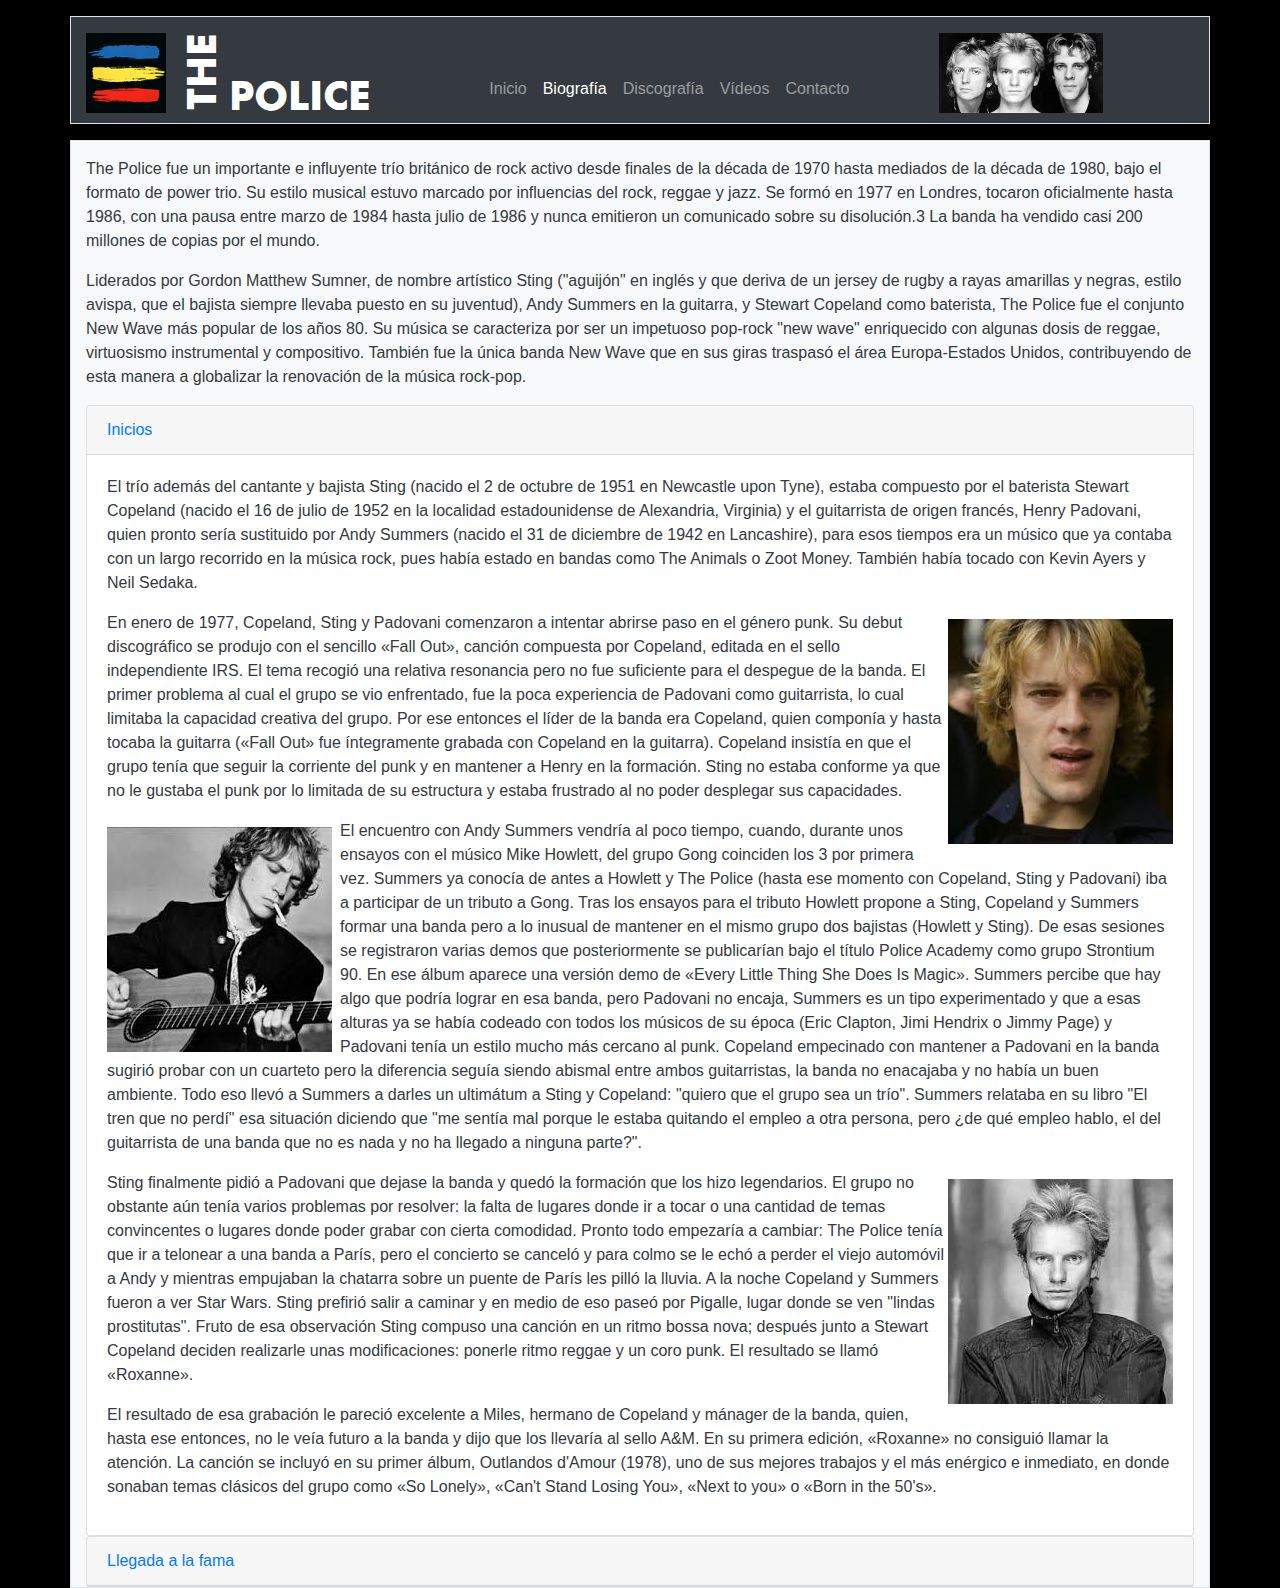
==== biografia.html @ cb5b8b4b "Añadido seccion Inicios página principal" ====
<!DOCTYPE html>
<html lang="es">
<head>
	<title>The Police Fan Club - Biografía</title>
	<meta charset="UTF-8">
	<!-- "shrink-to-fit=no" Versiones Safari <= 9.0-->
	<meta name="viewport" content="width=device-width, initial-scale=1 shrink-to-fit=no"> 
	<!-- Compatibilidad IE>=9 y Microsoft Edge -->
	<meta http-equiv="X-UA-Compatible" content="IE=edge">

	<!-- Favicon -->  
	<link rel="icon" href="images/favicon.png" type="image/png" sizes="16x16">

	<!-- Bootstrap -->
	<link rel="stylesheet" href="https://maxcdn.bootstrapcdn.com/bootstrap/4.4.1/css/bootstrap.min.css">

	<link rel="stylesheet" type="text/css" href="styles/styles.css">	
</head>

<body>
	<div class="container pt-3 mt-3 border bg-dark text-white">
		<div class="row">
			<div class="col-md-2 col-lg-1 d-lg-inline d-none">
				<img class="logo-cabecera" src="images/favicon.png" alt="Synchronicity	">
			</div>
			<!-- <div class="col-xs-10 col-md-10 col-lg-3 d-xs-inline"> -->
			<div class="col-md-10 col-lg-3 d-lg-inline d-none">
				<h1><span class="texto-vertical">THE</span>POLICE</h1>
			</div>
			<div class="col-md-12 col-lg-5">
				<nav class="navbar navbar-expand-md navbar-dark bg-dark sticky-top mt-1">
			        <!-- <a href="#" class="navbar-brand d-lg-none"><span class="texto-vertical">THE</span>POLICE<img class="panoramica-cabecera" src="images/cabecera-panoramica.jpeg" alt="The Police"></a> -->
			        <a href="#" class="navbar-brand d-lg-none"><img class="panoramica-cabecera" src="images/cabecera-panoramica.jpeg" alt="The Police"></a>
			        <button type="button" class="navbar-toggler" data-toggle="collapse" data-target="#navbarCollapse">
			            <span class="navbar-toggler-icon"></span>
			        </button>
			        <div class="collapse navbar-collapse" id="navbarCollapse">
			            <div class="navbar-nav mt-4">
			                <a href="index.html" class="nav-item nav-link">Inicio</a>
			                <a href="#" class="nav-item nav-link active">Biografía</a>
			                <a href="#" class="nav-item nav-link">Discografía</a>
			                 <a href="#" class="nav-item nav-link">Vídeos</a>
			                <a href="#" class="nav-item nav-link" tabindex="-1">Contacto</a>
			            </div>
			        </div>
			    </nav>
			</div>
			<div class="col-lg-3 d-none d-lg-block">
				<img class="panoramica-cabecera" src="images/cabecera-panoramica.jpeg" alt="The Police">
			</div>
		</div>
	</div>
	<div class="container pt-3 mt-3 border bg-light text-dark">
		<p>The Police fue un importante e influyente trío británico de rock activo desde finales de la década de 1970 hasta mediados de la década de 1980, bajo el formato de power trio. Su estilo musical estuvo marcado por influencias del rock, reggae y jazz. Se formó en 1977 en Londres, tocaron oficialmente hasta 1986, con una pausa entre marzo de 1984 hasta julio de 1986 y nunca emitieron un comunicado sobre su disolución.3 La banda ha vendido casi 200 millones de copias por el mundo.</p>
		<p>
			Liderados por Gordon Matthew Sumner, de nombre artístico Sting ("aguijón" en inglés y que deriva de un jersey de rugby a rayas amarillas y negras, estilo avispa, que el bajista siempre llevaba puesto en su juventud), Andy Summers en la guitarra, y Stewart Copeland como baterista, The Police fue el conjunto New Wave más popular de los años 80. Su música se caracteriza por ser un impetuoso pop-rock "new wave" enriquecido con algunas dosis de reggae, virtuosismo instrumental y compositivo. También fue la única banda New Wave que en sus giras traspasó el área Europa-Estados Unidos, contribuyendo de esta manera a globalizar la renovación de la música rock-pop.
		</p>
		<div id="accordion">
			<div class="card">
				<div class="card-header">
					<a class="card-link" data-toggle="collapse" href="#collapseOne">Inicios
					</a>
		    	</div>
		      	<div id="collapseOne" class="collapse show" data-parent="#accordion">
		        	<div class="card-body">
		        		<p class="float-left">El trío además del cantante y bajista Sting (nacido el 2 de octubre de 1951 en Newcastle upon Tyne), estaba compuesto por el baterista Stewart Copeland (nacido el 16 de julio de 1952 en la localidad estadounidense de Alexandria, Virginia) y el guitarrista de origen francés, Henry Padovani, quien pronto sería sustituido por Andy Summers (nacido el 31 de diciembre de 1942 en Lancashire), para esos tiempos era un músico que ya contaba con un largo recorrido en la música rock, pues había estado en bandas como The Animals o Zoot Money. También había tocado con Kevin Ayers y Neil Sedaka.</p>
		        		<img class="float-right img-fluid mt-2 ml-1" src="images/coppeland_300x300/tres.jpg" alt="Coppeland" style="max-width: 33vw;">
		        		<p>En enero de 1977, Copeland, Sting y Padovani comenzaron a intentar abrirse paso en el género punk. Su debut discográfico se produjo con el sencillo «Fall Out», canción compuesta por Copeland, editada en el sello independiente IRS. El tema recogió una relativa resonancia pero no fue suficiente para el despegue de la banda. El primer problema al cual el grupo se vio enfrentado, fue la poca experiencia de Padovani como guitarrista, lo cual limitaba la capacidad creativa del grupo. Por ese entonces el líder de la banda era Copeland, quien componía y hasta tocaba la guitarra («Fall Out» fue íntegramente grabada con Copeland en la guitarra). Copeland insistía en que el grupo tenía que seguir la corriente del punk y en mantener a Henry en la formación. Sting no estaba conforme ya que no le gustaba el punk por lo limitada de su estructura y estaba frustrado al no poder desplegar sus capacidades.</p>
		        		<img class="float-left img-fluid mt-2 mr-2" src="images/summers_300x300/uno.jpg" alt="Andy Summers" style="max-width: 33vw;">
		        		<p>El encuentro con Andy Summers vendría al poco tiempo, cuando, durante unos ensayos con el músico Mike Howlett, del grupo Gong coinciden los 3 por primera vez. Summers ya conocía de antes a Howlett y The Police (hasta ese momento con Copeland, Sting y Padovani) iba a participar de un tributo a Gong. Tras los ensayos para el tributo Howlett propone a Sting, Copeland y Summers formar una banda pero a lo inusual de mantener en el mismo grupo dos bajistas (Howlett y Sting). De esas sesiones se registraron varias demos que posteriormente se publicarían bajo el título Police Academy como grupo Strontium 90. En ese álbum aparece una versión demo de «Every Little Thing She Does Is Magic». Summers percibe que hay algo que podría lograr en esa banda, pero Padovani no encaja, Summers es un tipo experimentado y que a esas alturas ya se había codeado con todos los músicos de su época (Eric Clapton, Jimi Hendrix o Jimmy Page) y Padovani tenía un estilo mucho más cercano al punk. Copeland empecinado con mantener a Padovani en la banda sugirió probar con un cuarteto pero la diferencia seguía siendo abismal entre ambos guitarristas, la banda no enacajaba y no había un buen ambiente. Todo eso llevó a Summers a darles un ultimátum a Sting y Copeland: "quiero que el grupo sea un trío". Summers relataba en su libro "El tren que no perdí" esa situación diciendo que "me sentía mal porque le estaba quitando el empleo a otra persona, pero ¿de qué empleo hablo, el del guitarrista de una banda que no es nada y no ha llegado a ninguna parte?".</p>
		        		<img class="float-right img-fluid mt-2 ml-1" src="images/Sting_300x300/uno.jpg" alt="Sting" style="max-width: 33vw;">
		        		<p>Sting finalmente pidió a Padovani que dejase la banda y quedó la formación que los hizo legendarios. El grupo no obstante aún tenía varios problemas por resolver: la falta de lugares donde ir a tocar o una cantidad de temas convincentes o lugares donde poder grabar con cierta comodidad. Pronto todo empezaría a cambiar: The Police tenía que ir a telonear a una banda a París, pero el concierto se canceló y para colmo se le echó a perder el viejo automóvil a Andy y mientras empujaban la chatarra sobre un puente de París les pilló la lluvia. A la noche Copeland y Summers fueron a ver Star Wars. Sting prefirió salir a caminar y en medio de eso paseó por Pigalle, lugar donde se ven "lindas prostitutas". Fruto de esa observación Sting compuso una canción en un ritmo bossa nova; después junto a Stewart Copeland deciden realizarle unas modificaciones: ponerle ritmo reggae y un coro punk. El resultado se llamó «Roxanne».</p>

						<p>El resultado de esa grabación le pareció excelente a Miles, hermano de Copeland y mánager de la banda, quien, hasta ese entonces, no le veía futuro a la banda y dijo que los llevaría al sello A&M. En su primera edición, «Roxanne» no consiguió llamar la atención. La canción se incluyó en su primer álbum, Outlandos d'Amour (1978), uno de sus mejores trabajos y el más enérgico e inmediato, en donde sonaban temas clásicos del grupo como «So Lonely», «Can't Stand Losing You», «Next to you» o «Born in the 50's».</p>
		        	</div>
		    	</div>
      		</div>
      		<div class="card">
		    	<div class="card-header">
		    		<a class="collapsed card-link" data-toggle="collapse" href="#collapseTwo">Llegada a la fama
		    		</a>
		    	</div>
		      	<div id="collapseTwo" class="collapse" data-parent="#accordion">
		        	<div class="card-body">
		        		<p>Este brillante inicio de su discografía se confirmaría con discos que copaban las listas de ventas de toda Europa como Reggatta de Blanc (1979), álbum que incluye canciones muy conocidas como «Message in a Bottle» o «Walking on the Moon». Zenyattà Mondatta (1980) el álbum que coronó a la banda en los Estados Unidos alcanzó el número 5 en la lista Billboard gracias a canciones como «Don't Stand So Close to Me» o «De Do Do Do, De Da Da Da». Estos dos últimos discos fueron co-producidos con la banda por Nigel Gray quien había ocupado puesto de ingeniero de sonido de su debut.</p>
		        		<p>Traspasados los años 80 The Police fue abandonando su condición new wave para centrarse en su vertiente más pop. Así sucede en Ghost in the Machine (1981), un disco producido por Hugh Padgham que incluye los sencillos «Spirits in the Material World», «Invisible Sun» y «Every Little Thing She Does Is Magic». El éxito permanecía invariable en el viejo continente alcanzando el número 2 en los Estados Unidos. Comenzando la década realizan una gira a América del Sur que ejerce una importantísima influencia en la embrionaria movida New Wave suramericana. El 19 y 20 de febrero de 1982 se presentan en el Festival de Viña del Mar (Chile) alcanzando gran éxito entre el público juvenil asistente.</p>
		        		<p>En 1983 publican Synchronicity un álbum que obtuvo excelentes críticas gracias a un conjunto de canciones muy bien valoradas como «Every Breath You Take», que se convertiría en todo un himno de la banda, además de videoclips muy bien realizados como «Wrapped Around Your Finger» (que haría famoso el rostro de Sting) o el de «Every Breath You Take».20​ La gira de Synchronicity les permitió tocar en el Shea Stadium lugar donde The Beatles se presentó en 1965 ante 48.000 personas. Este sería el punto de inflexión de la fama del trío.</p>
		        	</div>
		      	</div>
		    </div>
    	</div>
	</div>
	</div>
	<script src="https://ajax.googleapis.com/ajax/libs/jquery/3.4.1/jquery.min.js"></script>
  	<script src="https://cdnjs.cloudflare.com/ajax/libs/popper.js/1.16.0/umd/popper.min.js"></script>
  	<script src="https://maxcdn.bootstrapcdn.com/bootstrap/4.4.1/js/bootstrap.min.js"></script>
</body>
</html>
---- styles/styles.css ----
/* Estilos de fuentes tipográficas */
@font-face {
	font-family: Futura;
	src: url(../fonts/futura/unicode.futurab.ttf);
}


/**/

body {
	min-width: 300px;
	background-image: url(../images/fondo_pagina.png);
	background-repeat: no-repeat;
	background-size: cover;
  background-color: black;
  background-position: center center;
  background-attachment: fixed;

}


/* Estilos de la cabecera */
h1 {
	font-family: Futura;
	display: inline;
	color: white;
}

.band-name {
  font-family: Futura;
  display: inline;
  color: white;
} 

.logo-cabecera {
	width: 80px;
}

.texto-vertical {
	writing-mode: vertical-lr;
	transform: rotate(180deg);
}

.panoramica-cabecera {
	height: 80px;
}

/* Navegación Responsive*/
.topnav {
  overflow: hidden;
  background-color: #333;
}

.topnav a {
  float: left;
  display: block;
  color: #f2f2f2;
  text-align: center;
  padding: 14px 16px;
  text-decoration: none;
  font-size: 17px;
}

.topnav a:hover {
  background-color: #ddd;
  color: black;
}

.topnav a.active {
  background-color: #4CAF50;
  color: white;
}

.topnav .icon {
  display: none;
}

@media screen and (max-width: 600px) {
  .topnav a:not(:first-child) {display: none;}
  .topnav a.icon {
    float: right;
    display: block;
  }
}

@media screen and (max-width: 600px) {
  .topnav.responsive {position: relative;}
  .topnav.responsive .icon {
    position: absolute;
    right: 0;
    top: 0;
  }
  .topnav.responsive a {
    float: none;
    display: block;
    text-align: left;
  }
}
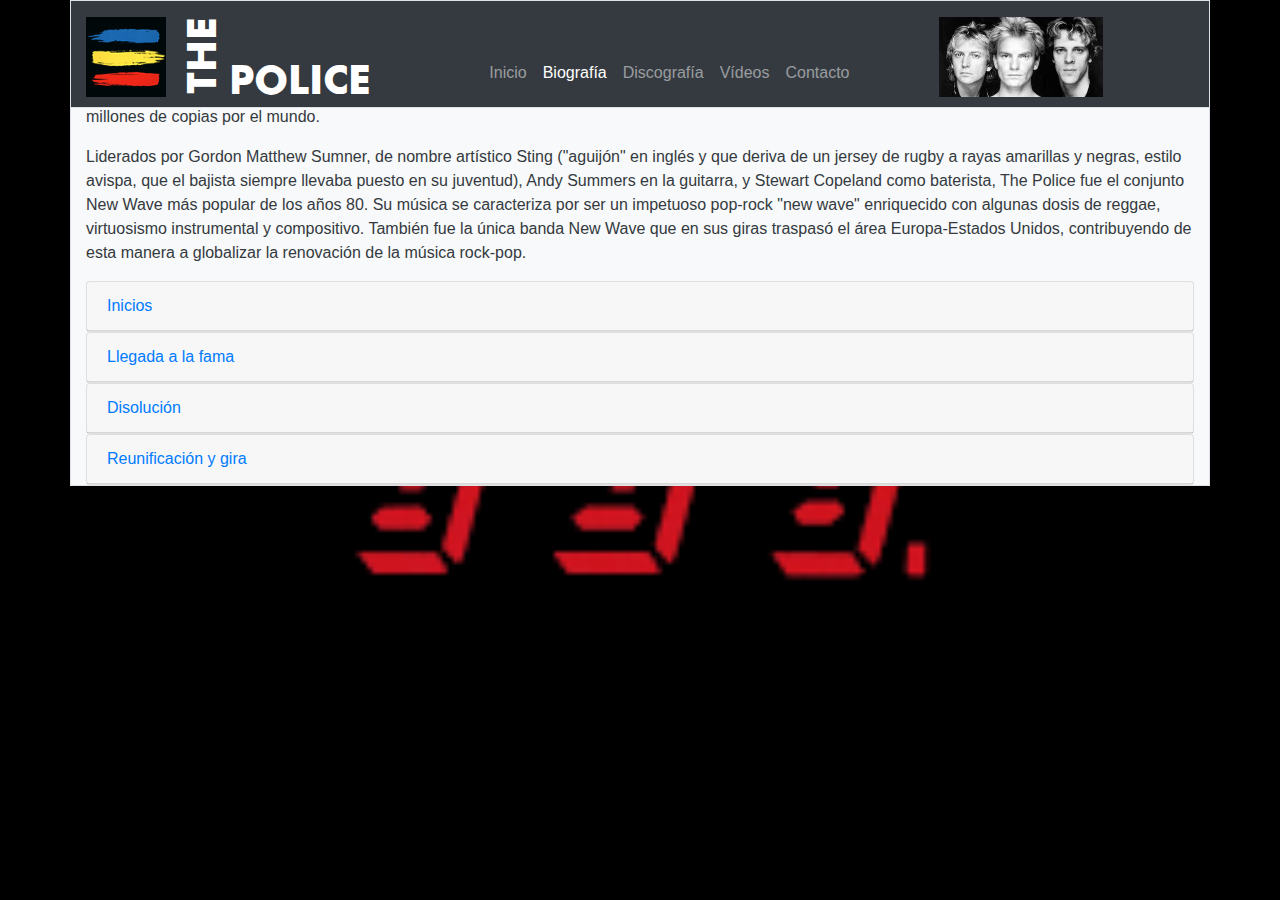
==== commit 5209e9bd: "Menú fijado en top" ====
--- a/biografia.html
+++ b/biografia.html
@@ -18,7 +18,7 @@
 </head>
 
 <body>
-	<div class="container pt-3 mt-3 border bg-dark text-white">
+	<div class="container pt-3 mt-0 border bg-dark text-white fixed-top">
 		<div class="row">
 			<div class="col-md-2 col-lg-1 d-lg-inline d-none">
 				<img class="logo-cabecera" src="images/favicon.png" alt="Synchronicity	">
@@ -28,7 +28,7 @@
 				<h1><span class="texto-vertical">THE</span>POLICE</h1>
 			</div>
 			<div class="col-md-12 col-lg-5">
-				<nav class="navbar navbar-expand-md navbar-dark bg-dark sticky-top mt-1">
+				<nav class="navbar navbar-expand-md navbar-dark bg-dark sticky-top  mt-1">
 			        <!-- <a href="#" class="navbar-brand d-lg-none"><span class="texto-vertical">THE</span>POLICE<img class="panoramica-cabecera" src="images/cabecera-panoramica.jpeg" alt="The Police"></a> -->
 			        <a href="#" class="navbar-brand d-lg-none"><img class="panoramica-cabecera" src="images/cabecera-panoramica.jpeg" alt="The Police"></a>
 			        <button type="button" class="navbar-toggler" data-toggle="collapse" data-target="#navbarCollapse">
@@ -61,7 +61,7 @@
 					<a class="card-link" data-toggle="collapse" href="#collapseOne">Inicios
 					</a>
 		    	</div>
-		      	<div id="collapseOne" class="collapse show" data-parent="#accordion">
+		      	<div id="collapseOne" class="collapse" data-parent="#accordion">
 		        	<div class="card-body">
 		        		<p class="float-left">El trío además del cantante y bajista Sting (nacido el 2 de octubre de 1951 en Newcastle upon Tyne), estaba compuesto por el baterista Stewart Copeland (nacido el 16 de julio de 1952 en la localidad estadounidense de Alexandria, Virginia) y el guitarrista de origen francés, Henry Padovani, quien pronto sería sustituido por Andy Summers (nacido el 31 de diciembre de 1942 en Lancashire), para esos tiempos era un músico que ya contaba con un largo recorrido en la música rock, pues había estado en bandas como The Animals o Zoot Money. También había tocado con Kevin Ayers y Neil Sedaka.</p>
 		        		<img class="float-right img-fluid mt-2 ml-1" src="images/coppeland_300x300/tres.jpg" alt="Coppeland" style="max-width: 33vw;">
@@ -82,9 +82,41 @@
 		    	</div>
 		      	<div id="collapseTwo" class="collapse" data-parent="#accordion">
 		        	<div class="card-body">
+		        		<img class="float-left img-fluid mt-2 mr-2" src="images/fondo_pagina.jpeg" alt="Andy Summers" style="max-width: 33vw;">
 		        		<p>Este brillante inicio de su discografía se confirmaría con discos que copaban las listas de ventas de toda Europa como Reggatta de Blanc (1979), álbum que incluye canciones muy conocidas como «Message in a Bottle» o «Walking on the Moon». Zenyattà Mondatta (1980) el álbum que coronó a la banda en los Estados Unidos alcanzó el número 5 en la lista Billboard gracias a canciones como «Don't Stand So Close to Me» o «De Do Do Do, De Da Da Da». Estos dos últimos discos fueron co-producidos con la banda por Nigel Gray quien había ocupado puesto de ingeniero de sonido de su debut.</p>
+		        		<img class="float-right img-fluid mt-2 mr-2" src="images/The_Police_Band_Photos_300x300/concert_three.jpeg" alt="The Police" style="max-width: 33vw;">
 		        		<p>Traspasados los años 80 The Police fue abandonando su condición new wave para centrarse en su vertiente más pop. Así sucede en Ghost in the Machine (1981), un disco producido por Hugh Padgham que incluye los sencillos «Spirits in the Material World», «Invisible Sun» y «Every Little Thing She Does Is Magic». El éxito permanecía invariable en el viejo continente alcanzando el número 2 en los Estados Unidos. Comenzando la década realizan una gira a América del Sur que ejerce una importantísima influencia en la embrionaria movida New Wave suramericana. El 19 y 20 de febrero de 1982 se presentan en el Festival de Viña del Mar (Chile) alcanzando gran éxito entre el público juvenil asistente.</p>
+		        		<img class="float-left img-fluid mt-2 mr-2" src="images/The_Police_Band_Photos_300x300/The_Police_Synchronicity_Tour.jpeg" alt="Andy Summers" style="max-width: 33vw;">
 		        		<p>En 1983 publican Synchronicity un álbum que obtuvo excelentes críticas gracias a un conjunto de canciones muy bien valoradas como «Every Breath You Take», que se convertiría en todo un himno de la banda, además de videoclips muy bien realizados como «Wrapped Around Your Finger» (que haría famoso el rostro de Sting) o el de «Every Breath You Take».20​ La gira de Synchronicity les permitió tocar en el Shea Stadium lugar donde The Beatles se presentó en 1965 ante 48.000 personas. Este sería el punto de inflexión de la fama del trío.</p>
+		        	</div>
+		      	</div>
+		    </div>
+		    <div class="card">
+		    	<div class="card-header">
+		    		<a class="collapsed card-link" data-toggle="collapse" href="#collapseThree">Disolución
+		    		</a>
+		    	</div>
+		      	<div id="collapseThree" class="collapse" data-parent="#accordion">
+		        	<div class="card-body">
+		        		<img class="float-right img-fluid mt-2 ml-1" src="images/The_Police_Band_Photos_300x300/concert_two.jpg" alt="Concert" style="max-width: 33vw;">
+		        		<p>El último concierto oficial de The Police en su etapa original fue el 4 de marzo de 1984 en Australia en la última fecha de la gira del disco Synchronicity. Las tensiones y egos entre los distintos componentes provocaron la disolución del trío aunque nunca emitieron un comunicado sobre su disolución. Sting inició una carrera en solitario en 1985 llena de triunfos comerciales en donde había lugar para el pop con influencias jazz, soul o AOR.</p>
+		        		<img class="float-left img-fluid mt-2 mr-2" src="images/The_Police_Band_Photos_300x300/Animal_Logic_One.jpeg" alt="Concert" style="max-width: 33vw;">
+		        		<p>Copeland tendió, entre otros proyectos, hacia la composición de bandas sonoras. Cuando todavía militaba en The Police editó varios EP's bajo el seudónimo Klark Kent, y después de la separación del grupo formó parte de conjuntos como Animal Logic o el más reciente Oysterhead, junto al bajista y cantante de Primus, Les Claypool el guitarrista Trey Anasthasio de Phish. Colaboró también tocando la batería en algunas piezas del álbum So de Peter Gabriel.</p>
+		        		<img class="float-right img-fluid mt-2 ml-1" src="images/The_Police_Band_Photos_300x300/concert_five.jpeg" alt="Concert" style="max-width: 33vw;">
+		        		<p>Por su parte Summers colaboró con grupos de rock progresivo y jazz. Andy Summers tocó como invitado en algunos conciertos de la gira de Sting en 1991, perteneciente a su disco solista The Soul Cages. Sting grabó como músico invitado en un disco de jazz de Summers.</p>
+		        		<p>Durante este periodo The Police también realizó diversos conciertos en vivo como en 3 conciertos benéficos en junio de 1986 organizados por Amnistía Internacional. También el grupo tocó en la boda del propio Sting celebrada en 1992. En 2003 el trío se reunió con motivo de su ingreso en el Salón de la Fama. Cuatro años más tarde se reunieron para la entrega de los premios Grammy en febrero del 2007 e interpretaron «Roxanne».</p>
+		        	</div>
+		      	</div>
+		    </div>
+		    <div class="card">
+		    	<div class="card-header">
+		    		<a class="collapsed card-link" data-toggle="collapse" href="#collapseFour">Reunificación y gira
+		    		</a>
+		    	</div>
+		      	<div id="collapseFour" class="collapse" data-parent="#accordion">
+		        	<div class="card-body">
+		        		<img class="float-right img-fluid mt-2 ml-1" src="images/The_Police_Band_Photos_300x300/siete.jpg" alt="The Police" style="max-width: 33vw;">
+		        		<p>A comienzos del 2007 luego de una serie de rumores que sugerían una posible reunión del grupo como conmemoración de los 30 años de su primer sencillo, la banda se reúne para tocar en los Grammys, abriendo la ceremonia al grito de "Somos The Police, y estamos de vuelta para continuar tocando Roxanne". En los meses siguientes The Police anunció una gira mundial, rememorando los viejos éxitos de la banda. La gira comenzó en Vancouver a finales de mayo, y terminó en Nueva York el 7 de agosto de 2008, después de 150 conciertos, fue una de las giras más exitosa del año. Recorrieron Estados Unidos, México, Chile, Argentina, Brasil, Japón, España y Canadá entre otros países.</p>
 		        	</div>
 		      	</div>
 		    </div>
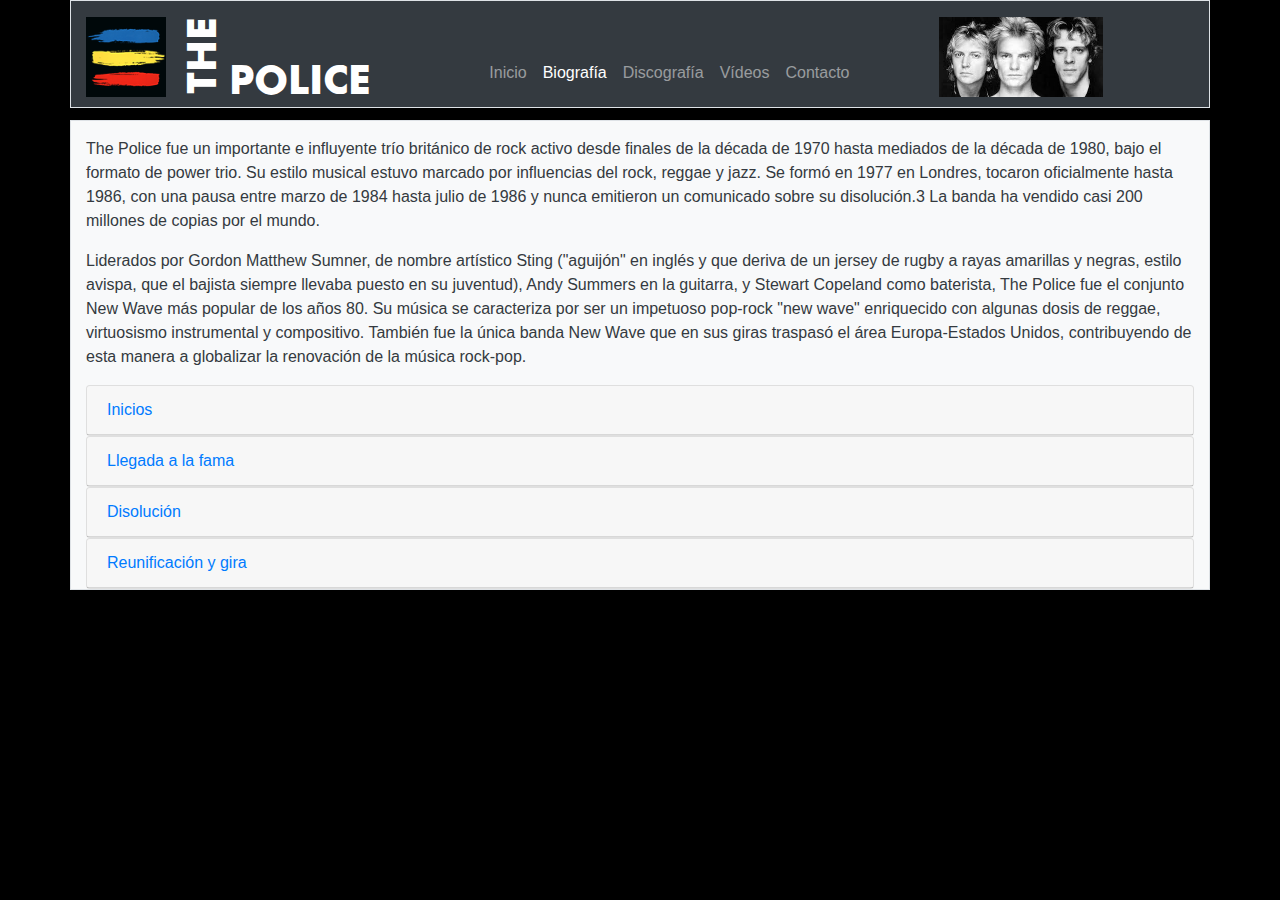
==== commit 99860342: "Paginas Inicio Biografia y Discografia OK" ====
--- a/biografia.html
+++ b/biografia.html
@@ -38,7 +38,7 @@
 			            <div class="navbar-nav mt-4">
 			                <a href="index.html" class="nav-item nav-link">Inicio</a>
 			                <a href="#" class="nav-item nav-link active">Biografía</a>
-			                <a href="#" class="nav-item nav-link">Discografía</a>
+			                <a href="discografia.html" class="nav-item nav-link">Discografía</a>
 			                 <a href="#" class="nav-item nav-link">Vídeos</a>
 			                <a href="#" class="nav-item nav-link" tabindex="-1">Contacto</a>
 			            </div>
@@ -50,7 +50,7 @@
 			</div>
 		</div>
 	</div>
-	<div class="container pt-3 mt-3 border bg-light text-dark">
+	<div class="container pt-3 margin-top-fix border bg-light text-dark">
 		<p>The Police fue un importante e influyente trío británico de rock activo desde finales de la década de 1970 hasta mediados de la década de 1980, bajo el formato de power trio. Su estilo musical estuvo marcado por influencias del rock, reggae y jazz. Se formó en 1977 en Londres, tocaron oficialmente hasta 1986, con una pausa entre marzo de 1984 hasta julio de 1986 y nunca emitieron un comunicado sobre su disolución.3 La banda ha vendido casi 200 millones de copias por el mundo.</p>
 		<p>
 			Liderados por Gordon Matthew Sumner, de nombre artístico Sting ("aguijón" en inglés y que deriva de un jersey de rugby a rayas amarillas y negras, estilo avispa, que el bajista siempre llevaba puesto en su juventud), Andy Summers en la guitarra, y Stewart Copeland como baterista, The Police fue el conjunto New Wave más popular de los años 80. Su música se caracteriza por ser un impetuoso pop-rock "new wave" enriquecido con algunas dosis de reggae, virtuosismo instrumental y compositivo. También fue la única banda New Wave que en sus giras traspasó el área Europa-Estados Unidos, contribuyendo de esta manera a globalizar la renovación de la música rock-pop.
@@ -122,7 +122,6 @@
 		    </div>
     	</div>
 	</div>
-	</div>
 	<script src="https://ajax.googleapis.com/ajax/libs/jquery/3.4.1/jquery.min.js"></script>
   	<script src="https://cdnjs.cloudflare.com/ajax/libs/popper.js/1.16.0/umd/popper.min.js"></script>
   	<script src="https://maxcdn.bootstrapcdn.com/bootstrap/4.4.1/js/bootstrap.min.js"></script>
--- a/styles/styles.css
+++ b/styles/styles.css
@@ -9,12 +9,13 @@
 
 body {
 	min-width: 300px;
-	background-image: url(../images/fondo_pagina.png);
+	/*background-image: url(../images/fondo_pagina.png);*/
+	background-image: url(../images/);
 	background-repeat: no-repeat;
 	background-size: cover;
-  background-color: black;
-  background-position: center center;
-  background-attachment: fixed;
+	background-color: black;
+	background-position: center center;
+	background-attachment: fixed;
 
 }
 
@@ -27,9 +28,9 @@
 }
 
 .band-name {
-  font-family: Futura;
-  display: inline;
-  color: white;
+	font-family: Futura;
+	display: inline;
+	color: white;
 } 
 
 .logo-cabecera {
@@ -39,16 +40,22 @@
 .texto-vertical {
 	writing-mode: vertical-lr;
 	transform: rotate(180deg);
+	max-height: 80px;
 }
 
 .panoramica-cabecera {
 	height: 80px;
 }
+/* */
 
-/* Navegación Responsive*/
+.margin-top-fix {
+	margin-top: 120px;
+}
+
+/* Navigation Responsive*/
 .topnav {
-  overflow: hidden;
-  background-color: #333;
+	overflow: hidden;
+	background-color: #333;
 }
 
 .topnav a {
@@ -95,4 +102,53 @@
     display: block;
     text-align: left;
   }
+}
+/* Navigation Responsive End */
+
+
+/* flip card */
+.card-flip > div {
+  backface-visibility: hidden;
+  transition: transform 300ms;
+  transition-timing-function: linear;
+  width: 100%;
+  height: 100%;
+  margin: 0;
+  display: flex;
+
+}
+
+.card-front {
+  transform: rotateY(0deg);
+  text-align: center;
+}
+
+.card-back {
+  transform: rotateY(180deg);
+  position: absolute;
+  top: 0;
+}
+
+.card-flip:hover .card-front {
+  transform: rotateY(-180deg);
+}
+  
+.card-flip:hover .card-back {
+  transform: rotateY(0deg);
+}
+
+
+ol > li {
+	font-size: 0.8em;
+}
+
+.live_cd_songs {
+	font-size: 0.75em;
+}
+/* flip card end */
+
+@media only screen and (min-width: 768px) {
+	.card-back {
+		height: auto;
+	}
 }